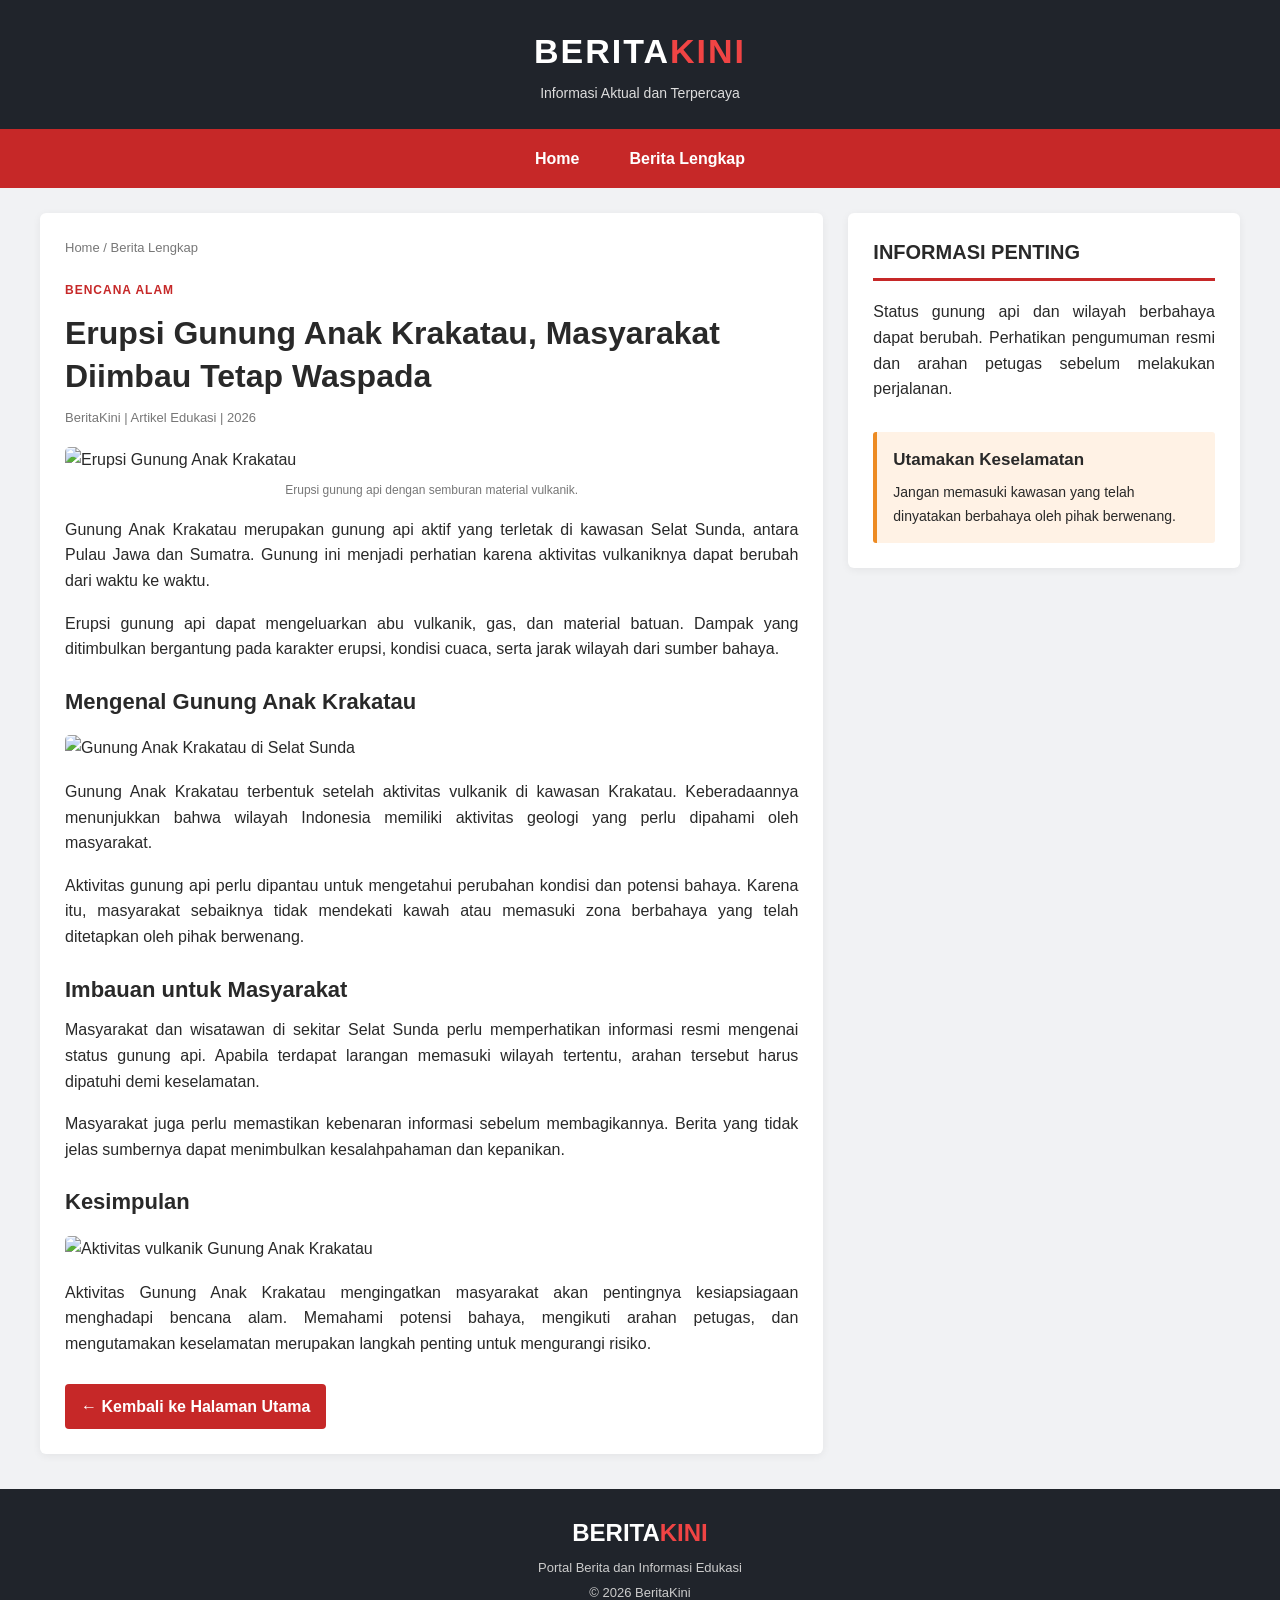
==== berita.html @ a4639ffc "Add files via upload" ====
<!DOCTYPE html>
<html lang="id">
<head>
    <meta charset="UTF-8">
    <meta name="viewport" content="width=device-width, initial-scale=1.0">
    <title>Erupsi Gunung Anak Krakatau - BeritaKini</title>
    <link rel="stylesheet" href="style.css">
</head>
<body>

    <header class="header">
        <div class="logo">BERITA<span>KINI</span></div>
        <p>Informasi Aktual dan Terpercaya</p>
    </header>

    <nav class="menu">
        <a href="index.html">Home</a>
        <a href="berita.html">Berita Lengkap</a>
    </nav>

    <main class="detail-container">

        <article class="isi-berita">

            <p class="breadcrumb">
                Home / Berita Lengkap
            </p>

            <span class="kategori">BENCANA ALAM</span>

            <h1>
                Erupsi Gunung Anak Krakatau,
                Masyarakat Diimbau Tetap Waspada
            </h1>

            <p class="tanggal">
                BeritaKini | Artikel Edukasi | 2026
            </p>

            <img class="gambar-detail"
                 src="gambar/gunung-anak-krakatau_169.jpeg"
                 alt="Erupsi Gunung Anak Krakatau">

            <p class="caption">
                Erupsi gunung api dengan semburan material vulkanik.
            </p>

            <p>
                Gunung Anak Krakatau merupakan gunung api aktif
                yang terletak di kawasan Selat Sunda, antara
                Pulau Jawa dan Sumatra. Gunung ini menjadi
                perhatian karena aktivitas vulkaniknya dapat
                berubah dari waktu ke waktu.
            </p>

            <p>
                Erupsi gunung api dapat mengeluarkan abu vulkanik,
                gas, dan material batuan. Dampak yang ditimbulkan
                bergantung pada karakter erupsi, kondisi cuaca,
                serta jarak wilayah dari sumber bahaya.
            </p>

            <h2>Mengenal Gunung Anak Krakatau</h2>

            <img class="gambar-detail"
                 src="gambar/Gunung-Anak-Krakatau.jpg"
                 alt="Gunung Anak Krakatau di Selat Sunda">

            <p>
                Gunung Anak Krakatau terbentuk setelah aktivitas
                vulkanik di kawasan Krakatau. Keberadaannya
                menunjukkan bahwa wilayah Indonesia memiliki
                aktivitas geologi yang perlu dipahami oleh
                masyarakat.
            </p>

            <p>
                Aktivitas gunung api perlu dipantau untuk
                mengetahui perubahan kondisi dan potensi bahaya.
                Karena itu, masyarakat sebaiknya tidak mendekati
                kawah atau memasuki zona berbahaya yang telah
                ditetapkan oleh pihak berwenang.
            </p>

            <h2>Imbauan untuk Masyarakat</h2>

            <p>
                Masyarakat dan wisatawan di sekitar Selat Sunda
                perlu memperhatikan informasi resmi mengenai
                status gunung api. Apabila terdapat larangan
                memasuki wilayah tertentu, arahan tersebut
                harus dipatuhi demi keselamatan.
            </p>

            <p>
                Masyarakat juga perlu memastikan kebenaran
                informasi sebelum membagikannya. Berita yang
                tidak jelas sumbernya dapat menimbulkan
                kesalahpahaman dan kepanikan.
            </p>

            <h2>Kesimpulan</h2>

            <img class="gambar-detail"
                 src="gambar/36159769_2094009100855847_4453369649836326912_n.jpg"
                 alt="Aktivitas vulkanik Gunung Anak Krakatau">

            <p>
                Aktivitas Gunung Anak Krakatau mengingatkan
                masyarakat akan pentingnya kesiapsiagaan
                menghadapi bencana alam. Memahami potensi
                bahaya, mengikuti arahan petugas, dan
                mengutamakan keselamatan merupakan langkah
                penting untuk mengurangi risiko.
            </p>

            <a class="tombol" href="index.html">
                ← Kembali ke Halaman Utama
            </a>

        </article>

        <aside class="sidebar sidebar-detail">
            <h3>INFORMASI PENTING</h3>
            <hr>

            <p>
                Status gunung api dan wilayah berbahaya dapat
                berubah. Perhatikan pengumuman resmi dan arahan
                petugas sebelum melakukan perjalanan.
            </p>

            <div class="peringatan">
                <strong>Utamakan Keselamatan</strong>
                <p>
                    Jangan memasuki kawasan yang telah dinyatakan
                    berbahaya oleh pihak berwenang.
                </p>
            </div>
        </aside>

    </main>

    <footer class="footer">
        <h3>BERITA<span>KINI</span></h3>
        <p>Portal Berita dan Informasi Edukasi</p>
        <p>&copy; 2026 BeritaKini</p>
    </footer>

</body>
</html>
---- style.css ----
/* =========================
   PENGATURAN DASAR
========================= */
* {
    margin: 0;
    padding: 0;
    box-sizing: border-box;
}

body {
    font-family: Arial, Helvetica, sans-serif;
    background-color: #f1f2f4;
    color: #292929;
    line-height: 1.6;
}

a {
    text-decoration: none;
    color: #c62828;
}

img {
    display: block;
    max-width: 100%;
}

/* =========================
   HEADER
========================= */
.header {
    width: 100%;
    background-color: #20242b;
    color: white;
    text-align: center;
    padding: 24px 15px;
}

.logo {
    font-size: 34px;
    font-weight: bold;
    letter-spacing: 2px;
}

.logo span,
.footer span {
    color: #f04444;
}

.header p {
    font-size: 14px;
    color: #dddddd;
    margin-top: 4px;
}

/* =========================
   MENU NAVIGASI
========================= */
.menu {
    width: 100%;
    background-color: #c62828;
    padding: 12px 20px;
    display: flex;
    justify-content: center;
    align-items: center;
    gap: 30px;
}

.menu a {
    color: white;
    font-weight: bold;
    padding: 5px 10px;
}

.menu a:hover {
    background-color: #8e1717;
    border-radius: 4px;
}

/* =========================
   BERITA TERKINI
========================= */
.breaking {
    background-color: white;
    padding: 14px 5%;
    border-bottom: 1px solid #dddddd;
    display: flex;
    align-items: center;
    gap: 12px;
    flex-wrap: wrap;
}

.breaking strong {
    background-color: #c62828;
    color: white;
    padding: 6px 12px;
    border-radius: 3px;
    font-size: 13px;
}

/* =========================
   KONTEN UTAMA
========================= */
.container {
    max-width: 1200px;
    width: calc(100% - 40px);
    margin: 25px auto;
    display: grid;
    grid-template-columns: minmax(0, 2fr) minmax(240px, 1fr);
    gap: 25px;
    align-items: start;
}

.konten,
.sidebar,
.isi-berita {
    background-color: white;
    padding: 25px;
    border-radius: 6px;
    box-shadow: 0 2px 8px rgba(0, 0, 0, 0.06);
    min-width: 0;
}

.judul-section {
    font-size: 23px;
    line-height: 1.4;
    border-left: 5px solid #c62828;
    padding-left: 12px;
    margin: 5px 0 22px;
}

/* =========================
   BERITA UTAMA
========================= */
.headline {
    width: 100%;
    margin-bottom: 20px;
}

.headline > img {
    width: 100%;
    height: 320px;
    object-fit: cover;
    object-position: center;
    border-radius: 5px;
    margin-bottom: 16px;
}

.headline-text h1 {
    font-size: 28px;
    line-height: 1.35;
    margin: 8px 0;
}

.kategori {
    display: inline-block;
    color: #c62828;
    font-size: 12px;
    font-weight: bold;
    letter-spacing: 1px;
}

.tanggal {
    color: #777777;
    font-size: 13px;
    margin: 8px 0 14px;
}

.headline-text > p:not(.tanggal) {
    text-align: justify;
    margin-bottom: 14px;
}

/* =========================
   TOMBOL BACA BERITA
========================= */
.tombol {
    display: inline-block;
    background-color: #c62828;
    color: white;
    padding: 10px 16px;
    margin-top: 10px;
    border-radius: 4px;
    font-weight: bold;
}

.tombol:hover {
    background-color: #8e1717;
    color: white;
}

/* =========================
   SIDEBAR
========================= */
.sidebar h3 {
    font-size: 20px;
    line-height: 1.4;
    margin-bottom: 12px;
}

.sidebar hr {
    border: none;
    border-top: 3px solid #c62828;
    margin-bottom: 18px;
}

.sidebar > p {
    font-size: 16px;
    margin-bottom: 30px;
    text-align: justify;
}

/* =========================
   BERITA POPULER
   NOMOR DAN TEKS SEJAJAR
========================= */
.sidebar ol {
    list-style-type: decimal;
    list-style-position: outside;
    padding-left: 28px;
    margin: 0 0 20px;
}

.sidebar ol li {
    padding-left: 3px;
    margin-bottom: 4px;
    line-height: 1.6;
    text-align: left;
}

.sidebar ol li a {
    display: inline;
    overflow-wrap: break-word;
}

/* =========================
   KOTAK PERINGATAN
========================= */
.peringatan {
    background-color: #fff2e5;
    border-left: 4px solid #ed8b23;
    padding: 14px 16px;
    border-radius: 3px;
    margin-top: 8px;
}

.peringatan strong {
    display: block;
    margin-bottom: 8px;
    font-size: 17px;
}

.peringatan p {
    font-size: 14px;
    line-height: 1.7;
}

/* =========================
   HALAMAN DETAIL BERITA
========================= */
.detail-container {
    max-width: 1200px;
    width: calc(100% - 40px);
    margin: 25px auto;
    display: grid;
    grid-template-columns: minmax(0, 2fr) minmax(240px, 1fr);
    gap: 25px;
    align-items: start;
}

.breadcrumb {
    font-size: 13px;
    color: #777777;
    margin-bottom: 20px;
}

.isi-berita h1 {
    font-size: 32px;
    line-height: 1.35;
    margin: 10px 0;
}

.isi-berita h2 {
    font-size: 22px;
    line-height: 1.4;
    margin: 25px 0 12px;
}

.isi-berita > p {
    text-align: justify;
    margin-bottom: 17px;
}

.isi-berita > .gambar-detail {
    width: 100%;
    max-height: 400px;
    object-fit: cover;
    object-position: center;
    border-radius: 5px;
    margin: 18px 0;
}

.isi-berita > .caption {
    font-size: 12px;
    color: #777777;
    text-align: center;
    margin-top: -10px;
}

.sidebar-detail {
    margin-top: 0;
}

/* =========================
   FOOTER
========================= */
.footer {
    width: 100%;
    background-color: #20242b;
    color: white;
    text-align: center;
    padding: 25px 15px;
    margin-top: 35px;
}

.footer h3 {
    font-size: 24px;
}

.footer p {
    font-size: 13px;
    color: #cccccc;
    margin-top: 5px;
}

/* =========================
   TAMPILAN TABLET
========================= */
@media screen and (max-width: 900px) {
    .container,
    .detail-container {
        grid-template-columns: minmax(0, 1fr);
    }

    .sidebar {
        width: 100%;
    }
}

/* =========================
   TAMPILAN HP
========================= */
@media screen and (max-width: 600px) {
    .container,
    .detail-container {
        width: calc(100% - 20px);
        margin: 15px auto;
        gap: 15px;
    }

    .konten,
    .sidebar,
    .isi-berita {
        padding: 16px;
    }

    .logo {
        font-size: 28px;
    }

    .menu {
        gap: 10px;
        padding: 10px;
    }

    .menu a {
        font-size: 14px;
    }

    .breaking {
        padding: 12px;
    }

    .headline > img {
        height: 220px;
    }

    .headline-text h1,
    .isi-berita h1 {
        font-size: 24px;
    }

    .judul-section {
        font-size: 20px;
    }

    .sidebar h3 {
        font-size: 18px;
    }

    .sidebar ol {
        padding-left: 25px;
    }

    .peringatan {
        padding: 12px;
    }
}
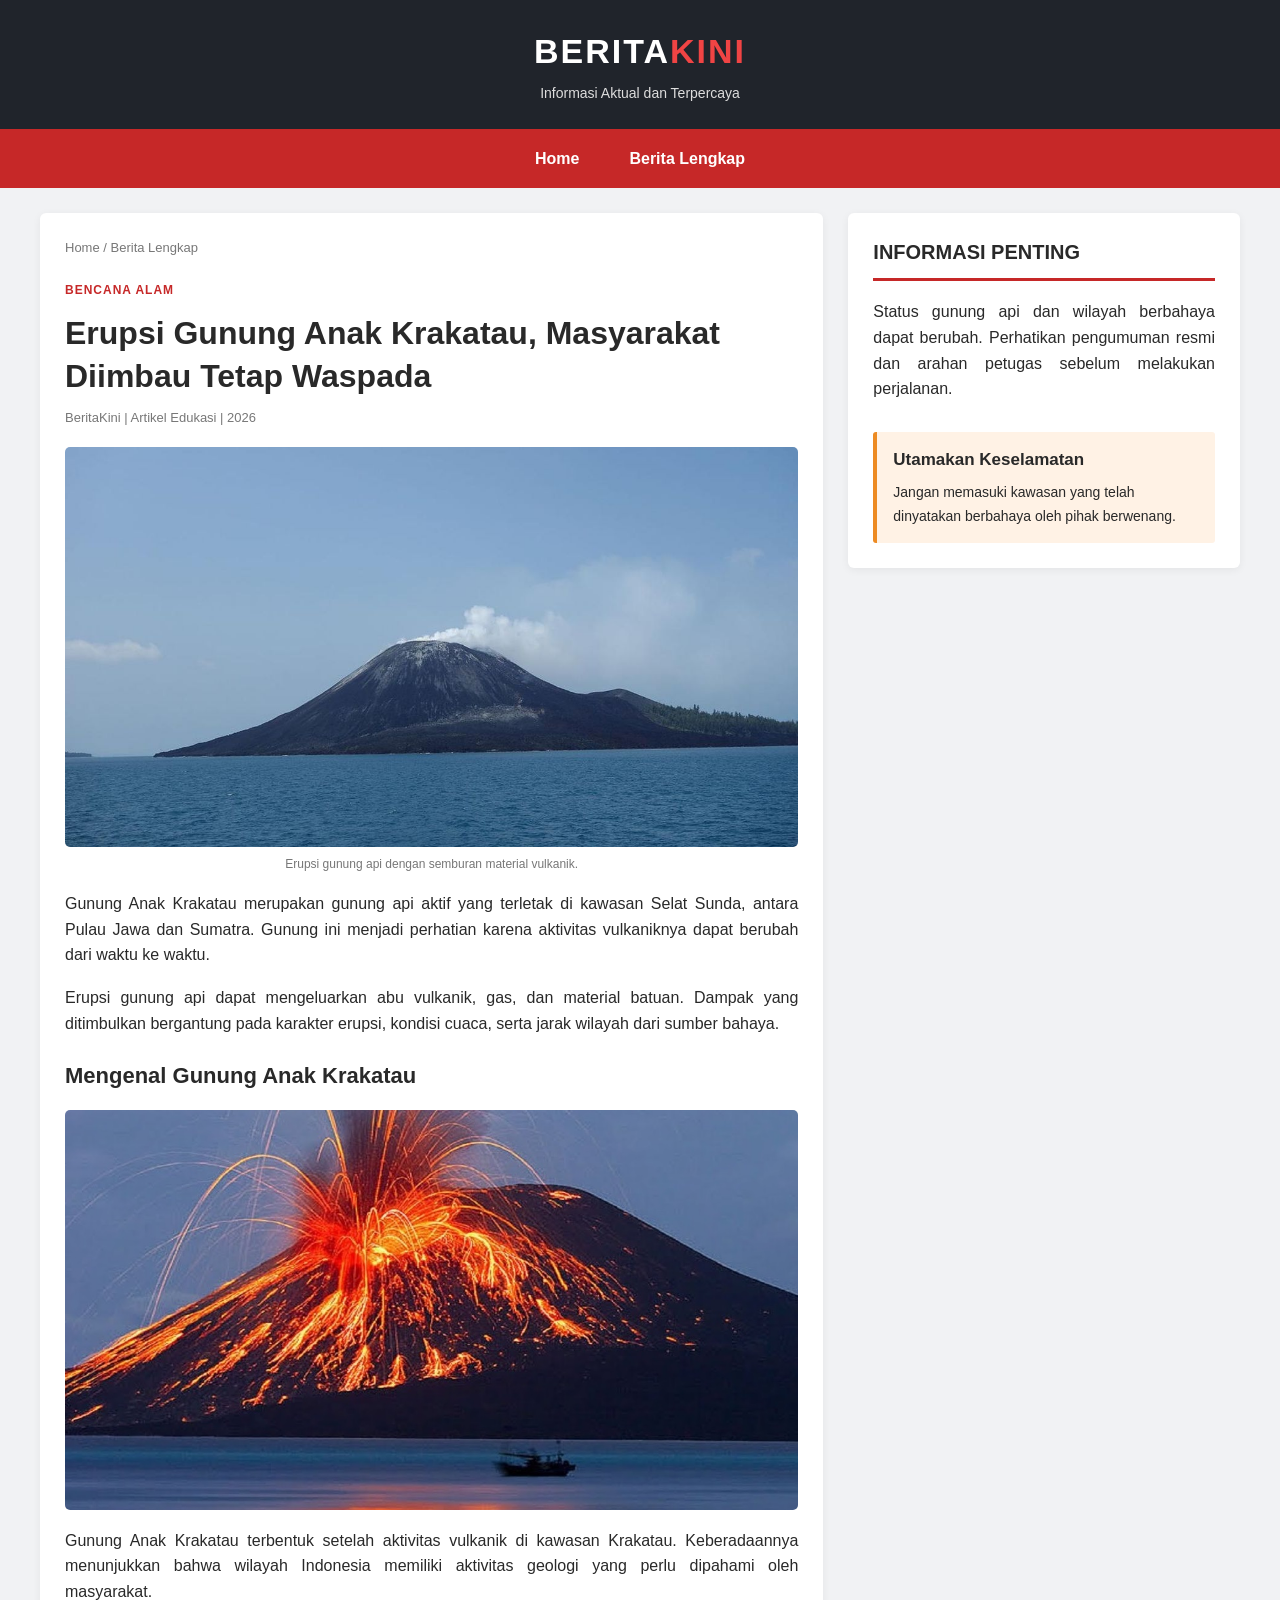
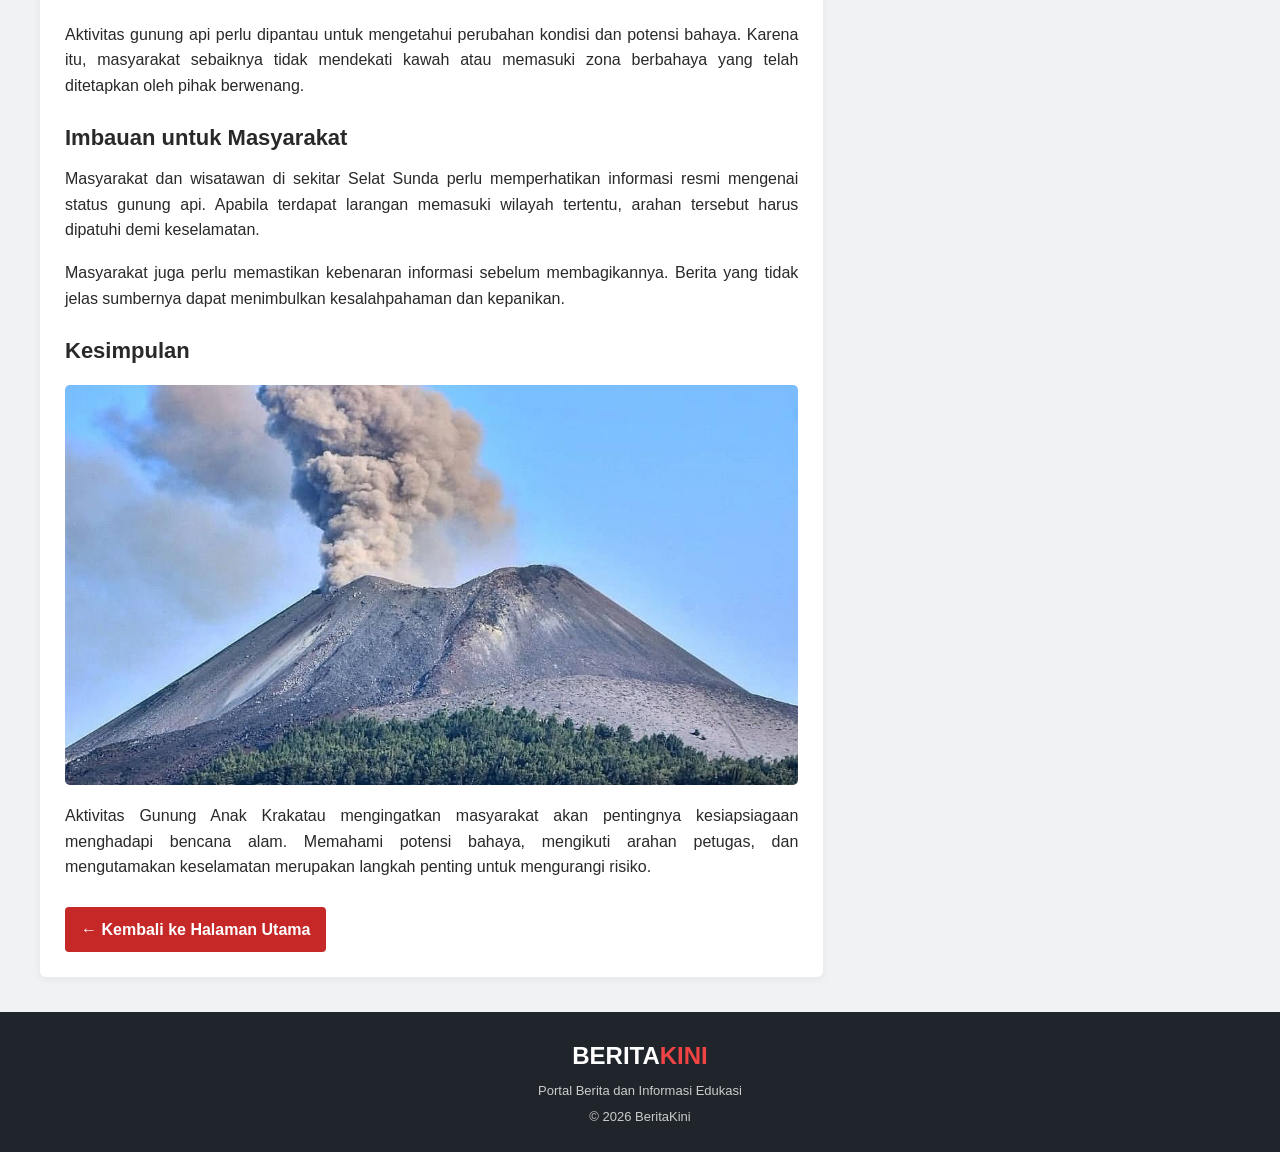
==== commit dc100593: "Fix HTML structure and update image sources" ====
--- a/berita.html
+++ b/berita.html
@@ -39,7 +39,7 @@
             </p>
 
             <img class="gambar-detail"
-                 src="gambar/gunung-anak-krakatau_169.jpeg"
+                 src="gunung-anak-krakatau_169.jpeg"
                  alt="Erupsi Gunung Anak Krakatau">
 
             <p class="caption">
@@ -64,7 +64,7 @@
             <h2>Mengenal Gunung Anak Krakatau</h2>
 
             <img class="gambar-detail"
-                 src="gambar/Gunung-Anak-Krakatau.jpg"
+                 src="Gunung-Anak-Krakatau.jpg"
                  alt="Gunung Anak Krakatau di Selat Sunda">
 
             <p>
@@ -103,7 +103,7 @@
             <h2>Kesimpulan</h2>
 
             <img class="gambar-detail"
-                 src="gambar/36159769_2094009100855847_4453369649836326912_n.jpg"
+                 src="36159769_2094009100855847_4453369649836326912_n.jpg"
                  alt="Aktivitas vulkanik Gunung Anak Krakatau">
 
             <p>
